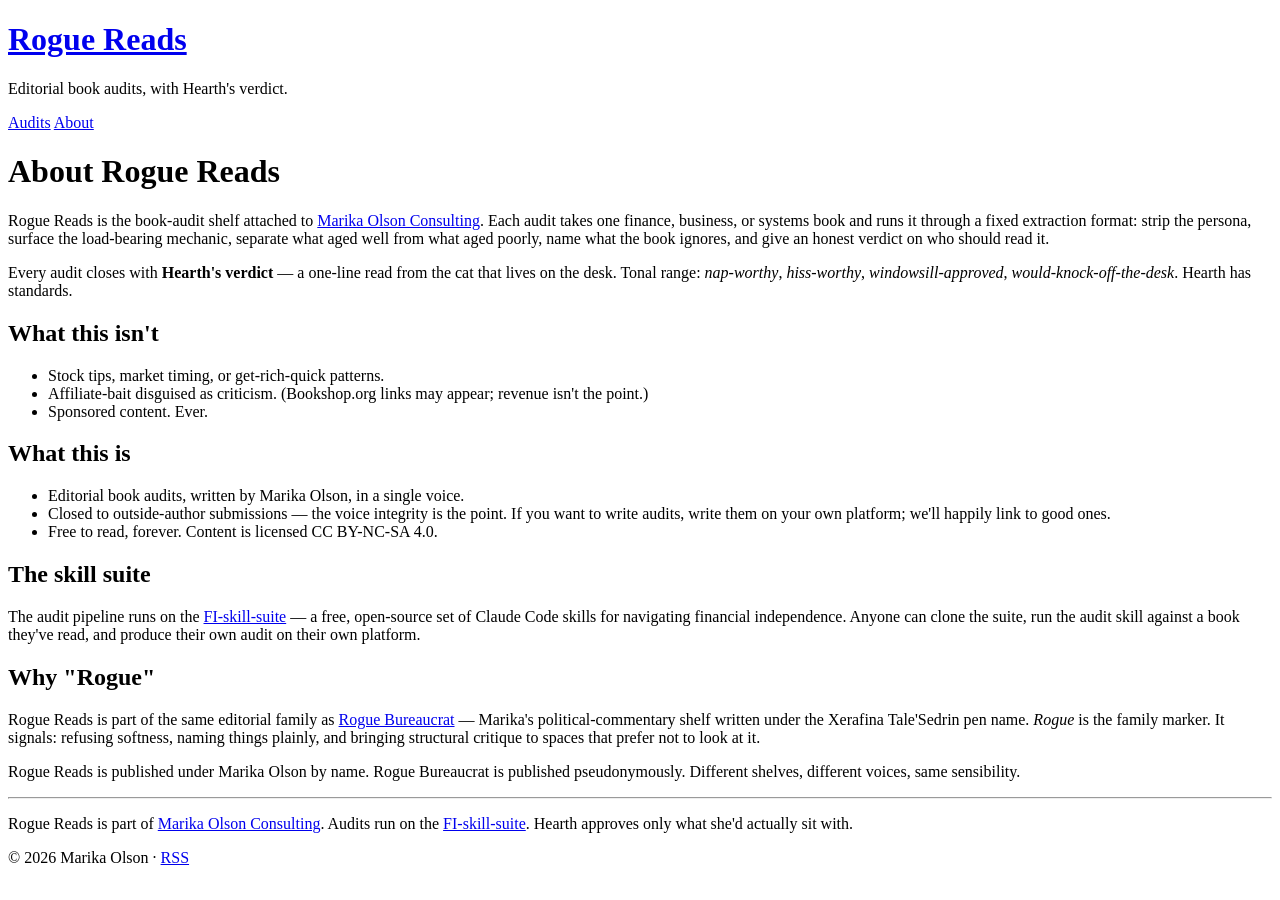
==== docs/about.html @ 6be88652 "Rename /website/ to /docs/ for GitHub Pages compatibility GitHub Pages 'Deploy from a branch' mode o" ====
<!DOCTYPE html>
<html lang="en">
<head>
    <meta charset="UTF-8">
    <meta name="viewport" content="width=device-width, initial-scale=1.0">
    <title>About — Rogue Reads</title>
    <meta name="description" content="About Rogue Reads.">
    <link rel="alternate" type="application/rss+xml" title="Rogue Reads RSS" href="/feed.xml">
    <link rel="preconnect" href="https://fonts.googleapis.com">
    <link rel="preconnect" href="https://fonts.gstatic.com" crossorigin>
    <link rel="stylesheet" href="https://fonts.googleapis.com/css2?family=Aboreto&family=Raleway:ital,wght@0,300;0,400;0,500;0,600;0,700;1,400&family=JetBrains+Mono:wght@400;700&display=swap">
    <link rel="stylesheet" href="/static/css/style.css">
</head>
<body>
    <header class="site-header">
        <div class="container">
            <div class="site-brand">
                <h1 class="site-title"><a href="/">Rogue Reads</a></h1>
                <p class="site-tagline">Editorial book audits, with Hearth's verdict.</p>
            </div>
            <nav class="site-nav">
                <a href="/">Audits</a>
                <a href="/about.html">About</a>
            </nav>
        </div>
    </header>

    <main class="container">
        <div class="about-content">
<h1>About Rogue Reads</h1>
<p>Rogue Reads is the book-audit shelf attached to <a href="https://marikaolson.com">Marika Olson Consulting</a>. Each audit takes one finance, business, or systems book and runs it through a fixed extraction format: strip the persona, surface the load-bearing mechanic, separate what aged well from what aged poorly, name what the book ignores, and give an honest verdict on who should read it.</p>

<p>Every audit closes with <strong>Hearth's verdict</strong> — a one-line read from the cat that lives on the desk. Tonal range: <em>nap-worthy</em>, <em>hiss-worthy</em>, <em>windowsill-approved</em>, <em>would-knock-off-the-desk</em>. Hearth has standards.</p>

<h2>What this isn't</h2>
<ul>
<li>Stock tips, market timing, or get-rich-quick patterns.</li>
<li>Affiliate-bait disguised as criticism. (Bookshop.org links may appear; revenue isn't the point.)</li>
<li>Sponsored content. Ever.</li>
</ul>

<h2>What this is</h2>
<ul>
<li>Editorial book audits, written by Marika Olson, in a single voice.</li>
<li>Closed to outside-author submissions — the voice integrity is the point. If you want to write audits, write them on your own platform; we'll happily link to good ones.</li>
<li>Free to read, forever. Content is licensed CC BY-NC-SA 4.0.</li>
</ul>

<h2>The skill suite</h2>
<p>The audit pipeline runs on the <a href="https://github.com/XerafinaTaleSedrin/FI-skill-suite">FI-skill-suite</a> — a free, open-source set of Claude Code skills for navigating financial independence. Anyone can clone the suite, run the audit skill against a book they've read, and produce their own audit on their own platform.</p>

<h2>Why "Rogue"</h2>
<p>Rogue Reads is part of the same editorial family as <a href="https://roguebureaucrat.com">Rogue Bureaucrat</a> — Marika's political-commentary shelf written under the Xerafina Tale'Sedrin pen name. <em>Rogue</em> is the family marker. It signals: refusing softness, naming things plainly, and bringing structural critique to spaces that prefer not to look at it.</p>

<p>Rogue Reads is published under Marika Olson by name. Rogue Bureaucrat is published pseudonymously. Different shelves, different voices, same sensibility.</p>
</div>

    </main>

    <footer class="site-footer">
        <div class="container">
            <hr class="deco-divider">
            <p>Rogue Reads is part of <a href="https://marikaolson.com">Marika Olson Consulting</a>. Audits run on the <a href="https://github.com/XerafinaTaleSedrin/FI-skill-suite">FI-skill-suite</a>. Hearth approves only what she'd actually sit with.</p>
            <p class="footer-meta">&copy; 2026 Marika Olson &middot; <a href="/feed.xml">RSS</a></p>
        </div>
    </footer>
</body>
</html>
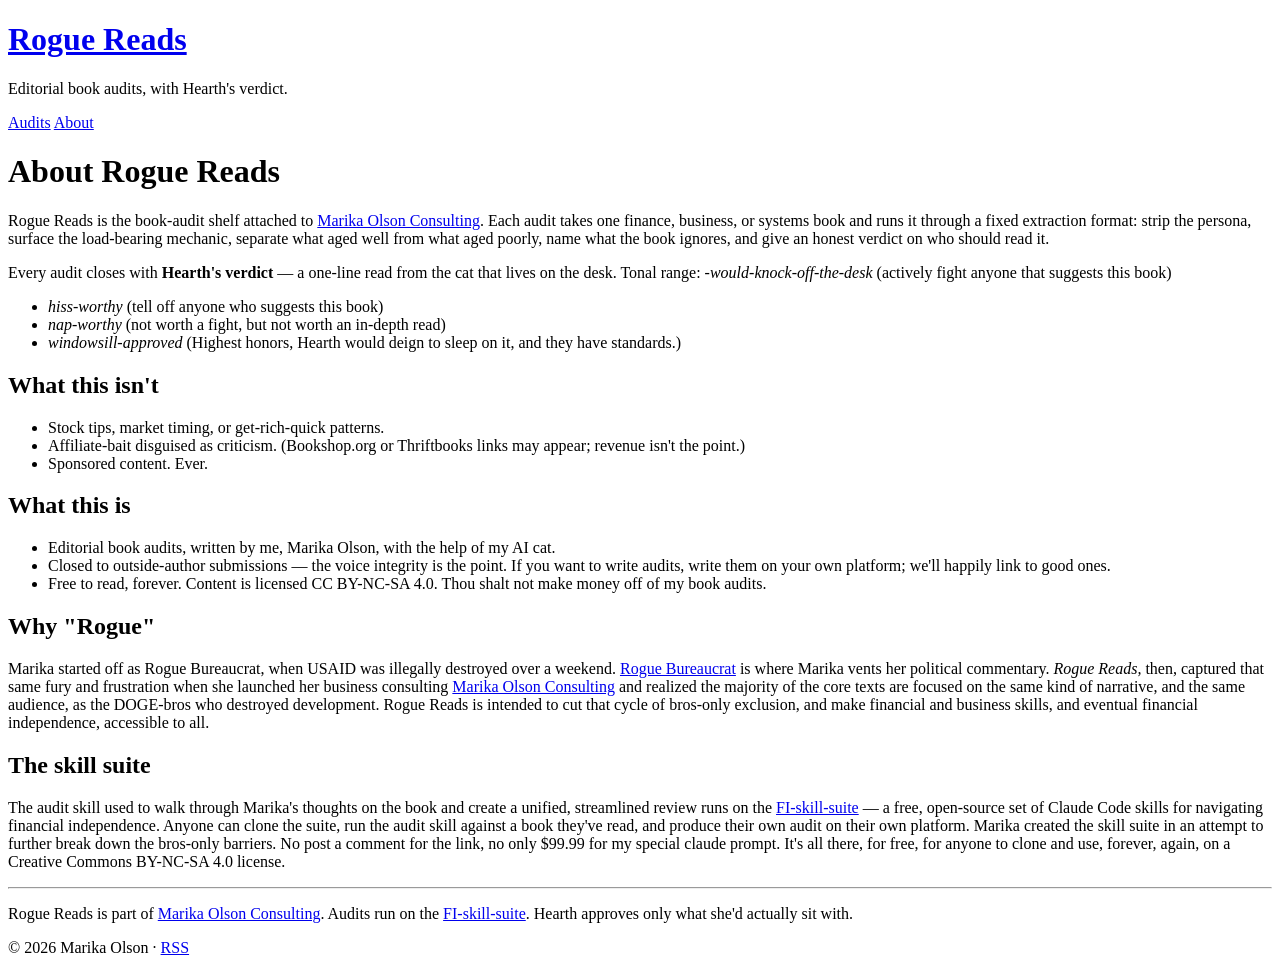
==== commit a8b739d1: "Saturday polish — about/intro extracted, README design philosophy, sharper Why-Rogue framing - READM" ====
--- a/docs/about.html
+++ b/docs/about.html
@@ -5,22 +5,22 @@
     <meta name="viewport" content="width=device-width, initial-scale=1.0">
     <title>About — Rogue Reads</title>
     <meta name="description" content="About Rogue Reads.">
-    <link rel="alternate" type="application/rss+xml" title="Rogue Reads RSS" href="/feed.xml">
+    <link rel="alternate" type="application/rss+xml" title="Rogue Reads RSS" href="/FI-skill-suite/feed.xml">
     <link rel="preconnect" href="https://fonts.googleapis.com">
     <link rel="preconnect" href="https://fonts.gstatic.com" crossorigin>
     <link rel="stylesheet" href="https://fonts.googleapis.com/css2?family=Aboreto&family=Raleway:ital,wght@0,300;0,400;0,500;0,600;0,700;1,400&family=JetBrains+Mono:wght@400;700&display=swap">
-    <link rel="stylesheet" href="/static/css/style.css">
+    <link rel="stylesheet" href="/FI-skill-suite/static/css/style.css">
 </head>
 <body>
     <header class="site-header">
         <div class="container">
             <div class="site-brand">
-                <h1 class="site-title"><a href="/">Rogue Reads</a></h1>
+                <h1 class="site-title"><a href="/FI-skill-suite/">Rogue Reads</a></h1>
                 <p class="site-tagline">Editorial book audits, with Hearth's verdict.</p>
             </div>
             <nav class="site-nav">
-                <a href="/">Audits</a>
-                <a href="/about.html">About</a>
+                <a href="/FI-skill-suite/">Audits</a>
+                <a href="/FI-skill-suite/about.html">About</a>
             </nav>
         </div>
     </header>
@@ -29,30 +29,28 @@
         <div class="about-content">
 <h1>About Rogue Reads</h1>
 <p>Rogue Reads is the book-audit shelf attached to <a href="https://marikaolson.com">Marika Olson Consulting</a>. Each audit takes one finance, business, or systems book and runs it through a fixed extraction format: strip the persona, surface the load-bearing mechanic, separate what aged well from what aged poorly, name what the book ignores, and give an honest verdict on who should read it.</p>
-
-<p>Every audit closes with <strong>Hearth's verdict</strong> — a one-line read from the cat that lives on the desk. Tonal range: <em>nap-worthy</em>, <em>hiss-worthy</em>, <em>windowsill-approved</em>, <em>would-knock-off-the-desk</em>. Hearth has standards.</p>
-
+<p>Every audit closes with <strong>Hearth's verdict</strong> — a one-line read from the cat that lives on the desk. Tonal range: -<em>would-knock-off-the-desk</em> (actively fight anyone that suggests this book)</p>
+<ul>
+<li><em>hiss-worthy</em> (tell off anyone who suggests this book)</li>
+<li><em>nap-worthy</em> (not worth a fight, but not worth an in-depth read)</li>
+<li><em>windowsill-approved</em> (Highest honors, Hearth would deign to sleep on it, and they have standards.)</li>
+</ul>
 <h2>What this isn't</h2>
 <ul>
 <li>Stock tips, market timing, or get-rich-quick patterns.</li>
-<li>Affiliate-bait disguised as criticism. (Bookshop.org links may appear; revenue isn't the point.)</li>
+<li>Affiliate-bait disguised as criticism. (Bookshop.org or Thriftbooks links may appear; revenue isn't the point.)</li>
 <li>Sponsored content. Ever.</li>
 </ul>
-
 <h2>What this is</h2>
 <ul>
-<li>Editorial book audits, written by Marika Olson, in a single voice.</li>
+<li>Editorial book audits, written by me, Marika Olson, with the help of my AI cat.</li>
 <li>Closed to outside-author submissions — the voice integrity is the point. If you want to write audits, write them on your own platform; we'll happily link to good ones.</li>
-<li>Free to read, forever. Content is licensed CC BY-NC-SA 4.0.</li>
+<li>Free to read, forever. Content is licensed CC BY-NC-SA 4.0. Thou shalt not make money off of my book audits.</li>
 </ul>
-
+<h2>Why "Rogue"</h2>
+<p>Marika started off as Rogue Bureaucrat, when USAID was illegally destroyed over a weekend. <a href="https://roguebureaucrat.com">Rogue Bureaucrat</a> is where Marika vents her political commentary. <em>Rogue Reads,</em> then, captured that same fury and frustration when she launched her business consulting <a href="https://marikaolson.com">Marika Olson Consulting</a> and realized the majority of the core texts are focused on the same kind of narrative, and the same audience, as the DOGE-bros who destroyed development. Rogue Reads is intended to cut that cycle of bros-only exclusion, and make financial and business skills, and eventual financial independence, accessible to all.</p>
 <h2>The skill suite</h2>
-<p>The audit pipeline runs on the <a href="https://github.com/XerafinaTaleSedrin/FI-skill-suite">FI-skill-suite</a> — a free, open-source set of Claude Code skills for navigating financial independence. Anyone can clone the suite, run the audit skill against a book they've read, and produce their own audit on their own platform.</p>
-
-<h2>Why "Rogue"</h2>
-<p>Rogue Reads is part of the same editorial family as <a href="https://roguebureaucrat.com">Rogue Bureaucrat</a> — Marika's political-commentary shelf written under the Xerafina Tale'Sedrin pen name. <em>Rogue</em> is the family marker. It signals: refusing softness, naming things plainly, and bringing structural critique to spaces that prefer not to look at it.</p>
-
-<p>Rogue Reads is published under Marika Olson by name. Rogue Bureaucrat is published pseudonymously. Different shelves, different voices, same sensibility.</p>
+<p>The audit skill used to walk through Marika's thoughts on the book and create a unified, streamlined review runs on the <a href="https://github.com/XerafinaTaleSedrin/FI-skill-suite">FI-skill-suite</a> — a free, open-source set of Claude Code skills for navigating financial independence. Anyone can clone the suite, run the audit skill against a book they've read, and produce their own audit on their own platform. Marika created the skill suite in an attempt to further break down the bros-only barriers. No post a comment for the link, no only $99.99 for my special claude prompt. It's all there, for free, for anyone to clone and use, forever, again, on a Creative Commons BY-NC-SA 4.0 license.</p>
 </div>
 
     </main>
@@ -61,7 +59,7 @@
         <div class="container">
             <hr class="deco-divider">
             <p>Rogue Reads is part of <a href="https://marikaolson.com">Marika Olson Consulting</a>. Audits run on the <a href="https://github.com/XerafinaTaleSedrin/FI-skill-suite">FI-skill-suite</a>. Hearth approves only what she'd actually sit with.</p>
-            <p class="footer-meta">&copy; 2026 Marika Olson &middot; <a href="/feed.xml">RSS</a></p>
+            <p class="footer-meta">&copy; 2026 Marika Olson &middot; <a href="/FI-skill-suite/feed.xml">RSS</a></p>
         </div>
     </footer>
 </body>
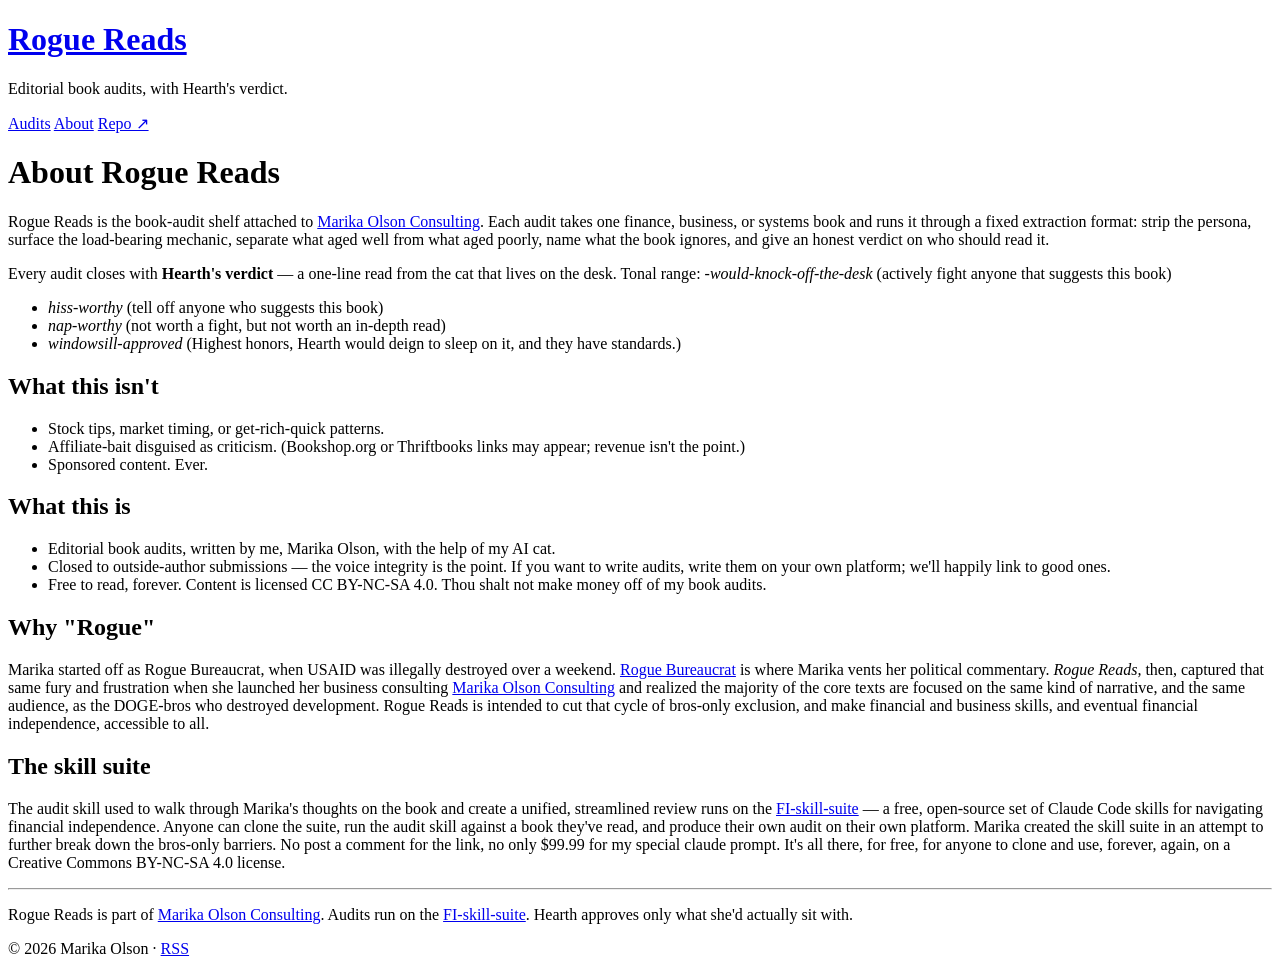
==== commit eb7a7f69: "website: add Repo nav link + per-audit "how this feeds into the repo" footer Two requested changes f" ====
--- a/docs/about.html
+++ b/docs/about.html
@@ -21,6 +21,7 @@
             <nav class="site-nav">
                 <a href="/FI-skill-suite/">Audits</a>
                 <a href="/FI-skill-suite/about.html">About</a>
+                <a href="https://github.com/XerafinaTaleSedrin/FI-skill-suite" rel="noopener">Repo ↗</a>
             </nav>
         </div>
     </header>
